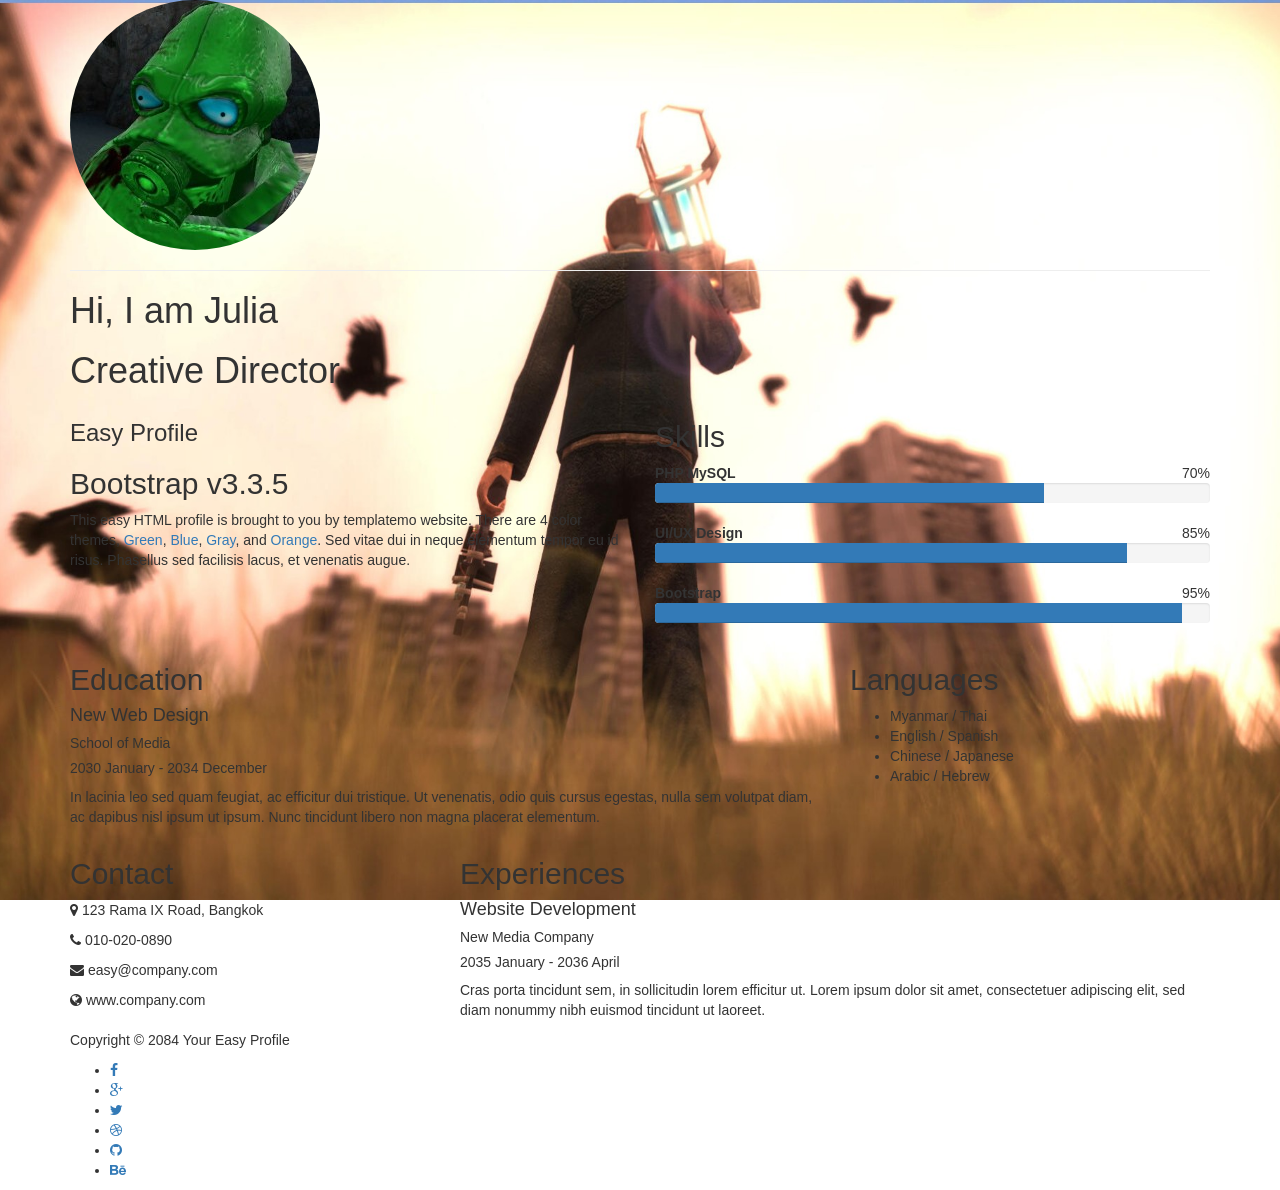
==== index-gray.html @ 64abebaf "Add files via upload" ====
<!DOCTYPE html>
<html lang="en">
<head>
	<meta charset="utf-8">
	<title>Easy Profile Gray - templatemo</title>
	<meta http-equiv="X-UA-Compatible" content="IE=Edge">
	<meta name="viewport" content="width=device-width, initial-scale=1">
	<meta name="keywords" content="">
	<meta name="description" content="">
<!-- 
Easy Profile Template
http://www.templatemo.com/tm-467-easy-profile
-->
	<!-- stylesheet css -->
	<link rel="stylesheet" href="css/bootstrap.min.css">
	<link rel="stylesheet" href="css/font-awesome.min.css">
	<link rel="stylesheet" href="css/templatemo-gray.css">
</head>
<body data-spy="scroll" data-target=".navbar-collapse">

<!-- preloader section -->
<div class="preloader">
	<div class="sk-spinner sk-spinner-wordpress">
       <span class="sk-inner-circle"></span>
     </div>
</div>

<!-- header section -->
<header>
	<div class="container">
		<div class="row">
			<div class="col-md-12 col-sm-12">
				<img src="images/tm-easy-profile.jpg" class="img-responsive img-circle tm-border" alt="templatemo easy profile">
				<hr>
				<h1 class="tm-title bold shadow">Hi, I am Julia</h1>
				<h1 class="white bold shadow">Creative Director</h1>
			</div>
		</div>
	</div>
</header>

<!-- about and skills section -->
<section class="container">
	<div class="row">
		<div class="col-md-6 col-sm-12">
			<div class="about">
				<h3 class="accent">Easy Profile</h3>
				<h2>Bootstrap v3.3.5</h2>
				<p>This easy HTML profile is brought to you by templatemo website. There are 4 color themes, <a href="index-green.html">Green</a>, <a href="index.html">Blue</a>, <a href="index-gray.html">Gray</a>, and <a href="index-orange.html">Orange</a>. Sed vitae dui in neque elementum tempor eu id risus. Phasellus sed facilisis lacus, et venenatis augue.</p>
			</div>
		</div>
		<div class="col-md-6 col-sm-12">
			<div class="skills">
				<h2 class="white">Skills</h2>
				<strong>PHP MySQL</strong>
				<span class="pull-right">70%</span>
					<div class="progress">
						<div class="progress-bar progress-bar-primary" role="progressbar" 
                        aria-valuenow="70" aria-valuemin="0" aria-valuemax="100" style="width: 70%;"></div>
					</div>
				<strong>UI/UX Design</strong>
				<span class="pull-right">85%</span>
					<div class="progress">
						<div class="progress-bar progress-bar-primary" role="progressbar" 
                        aria-valuenow="85" aria-valuemin="0" aria-valuemax="100" style="width: 85%;"></div>
					</div>
				<strong>Bootstrap</strong>
				<span class="pull-right">95%</span>
					<div class="progress">
						<div class="progress-bar progress-bar-primary" role="progressbar" 
                        aria-valuenow="95" aria-valuemin="0" aria-valuemax="100" style="width: 95%;"></div>
					</div>
			</div>
		</div>
	</div>
</section>

<!-- education and languages -->
<section class="container">
	<div class="row">
		<div class="col-md-8 col-sm-12">
			<div class="education">
				<h2 class="white">Education</h2>
					<div class="education-content">
						<h4 class="education-title accent">New Web Design</h4>
							<div class="education-school">
								<h5>School of Media</h5><span></span>
								<h5>2030 January - 2034 December</h5>
							</div>
						<p class="education-description">In lacinia leo sed quam feugiat, ac efficitur dui tristique. Ut venenatis, odio quis cursus egestas, nulla sem volutpat diam, ac dapibus nisl ipsum ut ipsum. Nunc tincidunt libero non magna placerat elementum.</p>
					</div>
			</div>
		</div>
		<div class="col-md-4 col-sm-12">
			<div class="languages">
				<h2>Languages</h2>
					<ul>
						<li>Myanmar / Thai</li>
						<li>English / Spanish</li>
						<li>Chinese / Japanese</li>
						<li>Arabic / Hebrew</li>
					</ul>
			</div>
		</div>
	</div>
</section>

<!-- contact and experience -->
<section class="container">
	<div class="row">
		<div class="col-md-4 col-sm-12">
			<div class="contact">
				<h2>Contact</h2>
					<p><i class="fa fa-map-marker"></i> 123 Rama IX Road, Bangkok</p>
					<p><i class="fa fa-phone"></i> 010-020-0890</p>
					<p><i class="fa fa-envelope"></i> easy@company.com</p>
					<p><i class="fa fa-globe"></i> www.company.com</p>
			</div>
		</div>
		<div class="col-md-8 col-sm-12">
			<div class="experience">
				<h2 class="white">Experiences</h2>
					<div class="experience-content">
						<h4 class="experience-title accent">Website Development</h4>
						<h5>New Media Company</h5><span></span>
						<h5>2035 January - 2036 April</h5>
						<p class="education-description">Cras porta tincidunt sem, in sollicitudin lorem efficitur ut. Lorem ipsum dolor sit amet, consectetuer adipiscing elit, sed diam nonummy nibh euismod tincidunt ut laoreet.</p>
					</div>
			</div>
		</div>
	</div>
</section>

<!-- footer section -->
<footer>
	<div class="container">
		<div class="row">
			<div class="col-md-12 col-sm-12">
				<p>Copyright &copy; 2084 Your Easy Profile</p>
				<ul class="social-icons">
					<li><a href="#" class="fa fa-facebook"></a></li>
                    <li><a href="#" class="fa fa-google-plus"></a></li>
					<li><a href="#" class="fa fa-twitter"></a></li>
					<li><a href="#" class="fa fa-dribbble"></a></li>
					<li><a href="#" class="fa fa-github"></a></li>
					<li><a href="#" class="fa fa-behance"></a></li>
				</ul>
			</div>
		</div>
	</div>
</footer>

<!-- javascript js -->	
<script src="js/jquery.js"></script>
<script src="js/bootstrap.min.js"></script>	
<script src="js/jquery.backstretch.min.js"></script>
<script src="js/custom.js"></script>

</body>
</html>
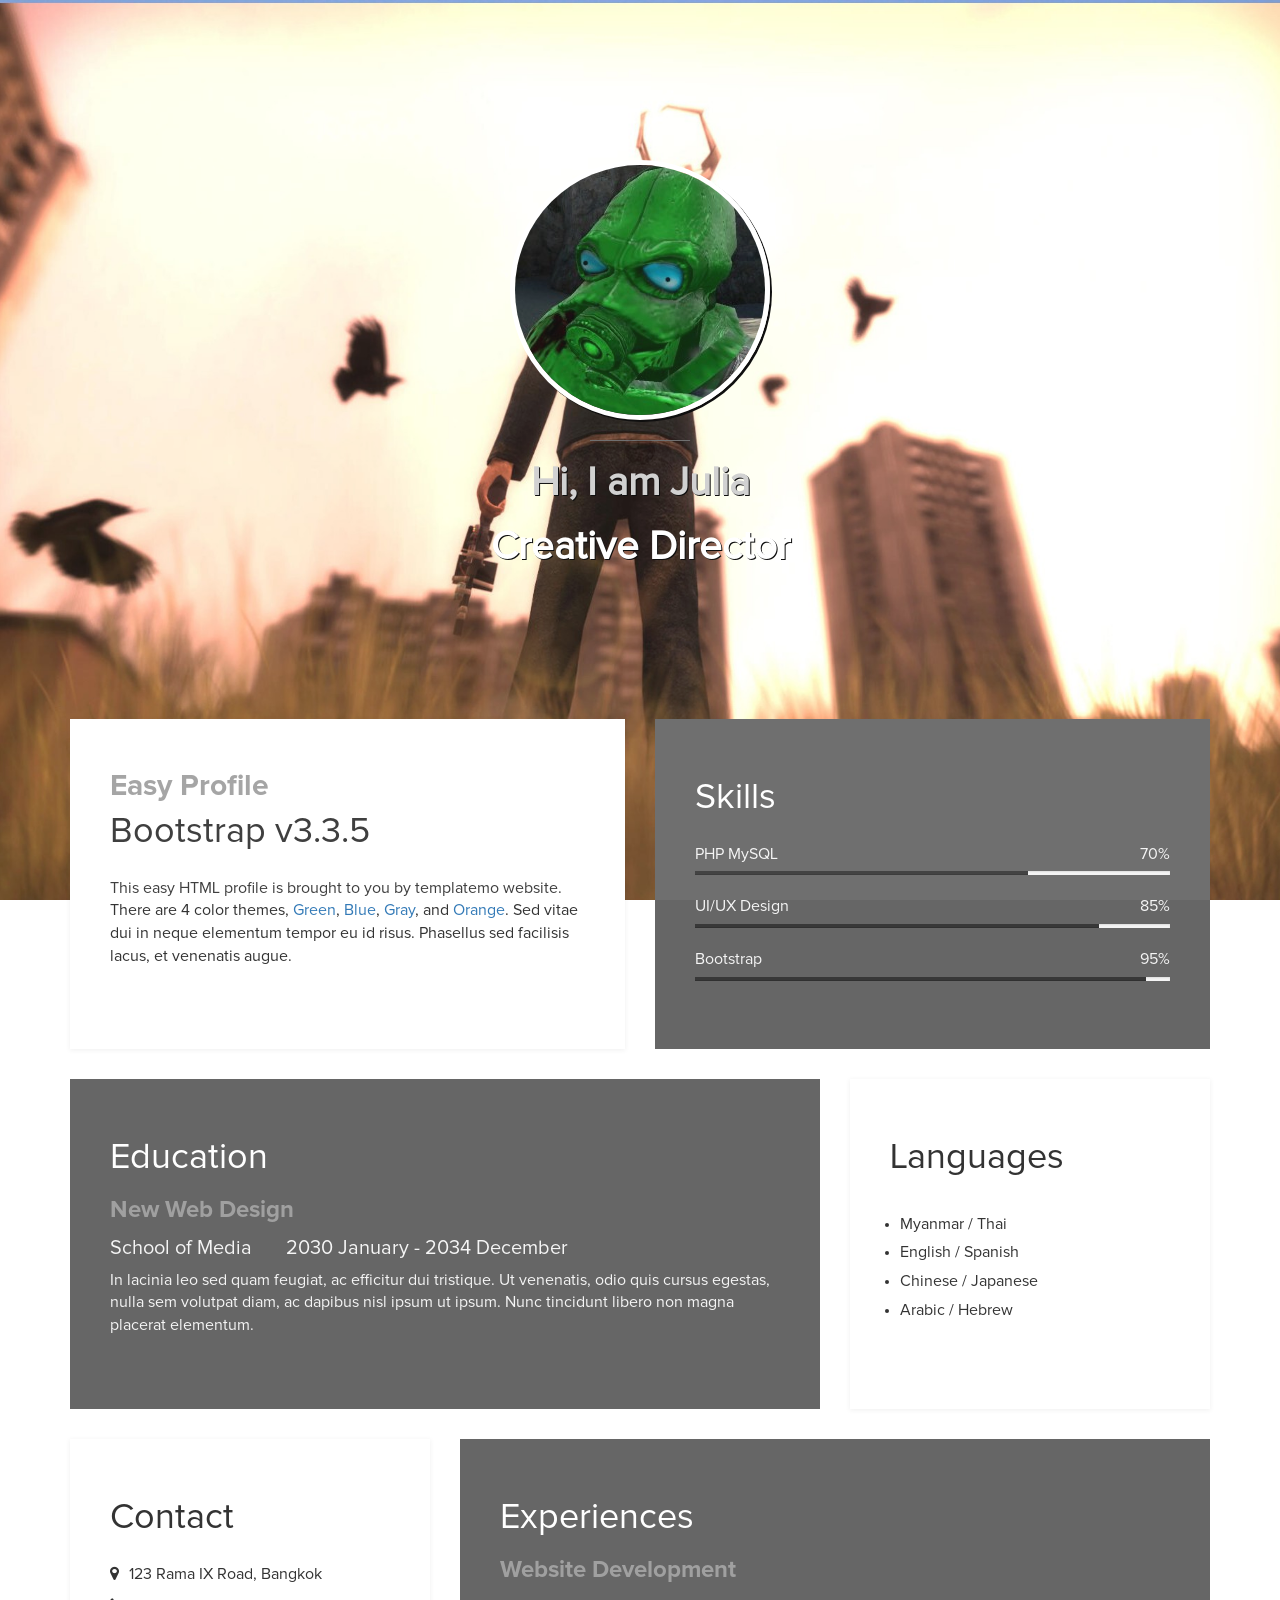
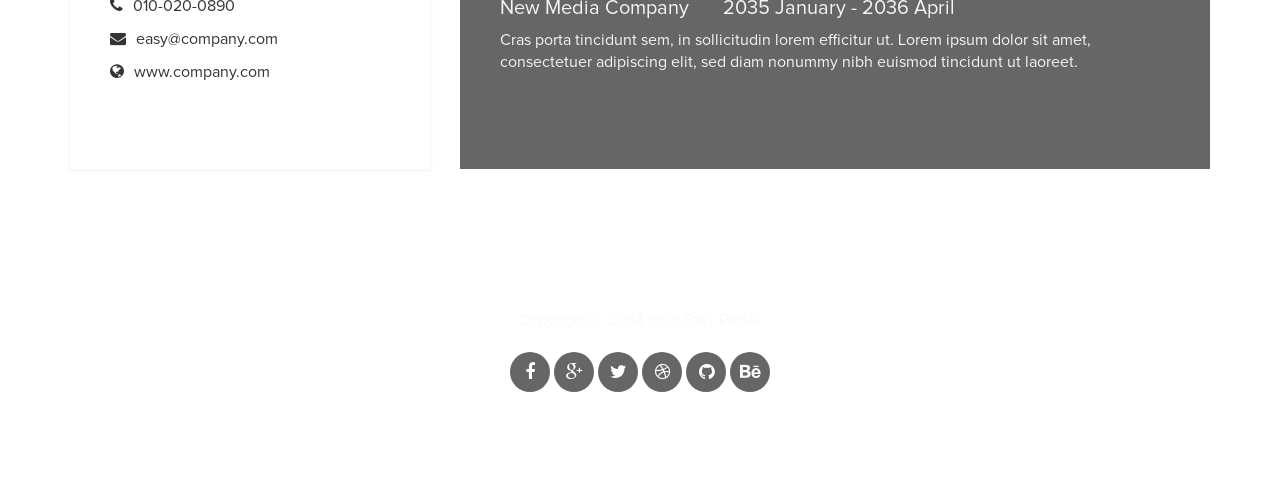
==== commit 7d7325f5: "Commit inicial" ====
--- a/index-gray.html
+++ b/index-gray.html
@@ -1,160 +1,160 @@
-<!DOCTYPE html>
-<html lang="en">
-<head>
-	<meta charset="utf-8">
-	<title>Easy Profile Gray - templatemo</title>
-	<meta http-equiv="X-UA-Compatible" content="IE=Edge">
-	<meta name="viewport" content="width=device-width, initial-scale=1">
-	<meta name="keywords" content="">
-	<meta name="description" content="">
-<!-- 
-Easy Profile Template
-http://www.templatemo.com/tm-467-easy-profile
--->
-	<!-- stylesheet css -->
-	<link rel="stylesheet" href="css/bootstrap.min.css">
-	<link rel="stylesheet" href="css/font-awesome.min.css">
-	<link rel="stylesheet" href="css/templatemo-gray.css">
-</head>
-<body data-spy="scroll" data-target=".navbar-collapse">
-
-<!-- preloader section -->
-<div class="preloader">
-	<div class="sk-spinner sk-spinner-wordpress">
-       <span class="sk-inner-circle"></span>
-     </div>
-</div>
-
-<!-- header section -->
-<header>
-	<div class="container">
-		<div class="row">
-			<div class="col-md-12 col-sm-12">
-				<img src="images/tm-easy-profile.jpg" class="img-responsive img-circle tm-border" alt="templatemo easy profile">
-				<hr>
-				<h1 class="tm-title bold shadow">Hi, I am Julia</h1>
-				<h1 class="white bold shadow">Creative Director</h1>
-			</div>
-		</div>
-	</div>
-</header>
-
-<!-- about and skills section -->
-<section class="container">
-	<div class="row">
-		<div class="col-md-6 col-sm-12">
-			<div class="about">
-				<h3 class="accent">Easy Profile</h3>
-				<h2>Bootstrap v3.3.5</h2>
-				<p>This easy HTML profile is brought to you by templatemo website. There are 4 color themes, <a href="index-green.html">Green</a>, <a href="index.html">Blue</a>, <a href="index-gray.html">Gray</a>, and <a href="index-orange.html">Orange</a>. Sed vitae dui in neque elementum tempor eu id risus. Phasellus sed facilisis lacus, et venenatis augue.</p>
-			</div>
-		</div>
-		<div class="col-md-6 col-sm-12">
-			<div class="skills">
-				<h2 class="white">Skills</h2>
-				<strong>PHP MySQL</strong>
-				<span class="pull-right">70%</span>
-					<div class="progress">
-						<div class="progress-bar progress-bar-primary" role="progressbar" 
-                        aria-valuenow="70" aria-valuemin="0" aria-valuemax="100" style="width: 70%;"></div>
-					</div>
-				<strong>UI/UX Design</strong>
-				<span class="pull-right">85%</span>
-					<div class="progress">
-						<div class="progress-bar progress-bar-primary" role="progressbar" 
-                        aria-valuenow="85" aria-valuemin="0" aria-valuemax="100" style="width: 85%;"></div>
-					</div>
-				<strong>Bootstrap</strong>
-				<span class="pull-right">95%</span>
-					<div class="progress">
-						<div class="progress-bar progress-bar-primary" role="progressbar" 
-                        aria-valuenow="95" aria-valuemin="0" aria-valuemax="100" style="width: 95%;"></div>
-					</div>
-			</div>
-		</div>
-	</div>
-</section>
-
-<!-- education and languages -->
-<section class="container">
-	<div class="row">
-		<div class="col-md-8 col-sm-12">
-			<div class="education">
-				<h2 class="white">Education</h2>
-					<div class="education-content">
-						<h4 class="education-title accent">New Web Design</h4>
-							<div class="education-school">
-								<h5>School of Media</h5><span></span>
-								<h5>2030 January - 2034 December</h5>
-							</div>
-						<p class="education-description">In lacinia leo sed quam feugiat, ac efficitur dui tristique. Ut venenatis, odio quis cursus egestas, nulla sem volutpat diam, ac dapibus nisl ipsum ut ipsum. Nunc tincidunt libero non magna placerat elementum.</p>
-					</div>
-			</div>
-		</div>
-		<div class="col-md-4 col-sm-12">
-			<div class="languages">
-				<h2>Languages</h2>
-					<ul>
-						<li>Myanmar / Thai</li>
-						<li>English / Spanish</li>
-						<li>Chinese / Japanese</li>
-						<li>Arabic / Hebrew</li>
-					</ul>
-			</div>
-		</div>
-	</div>
-</section>
-
-<!-- contact and experience -->
-<section class="container">
-	<div class="row">
-		<div class="col-md-4 col-sm-12">
-			<div class="contact">
-				<h2>Contact</h2>
-					<p><i class="fa fa-map-marker"></i> 123 Rama IX Road, Bangkok</p>
-					<p><i class="fa fa-phone"></i> 010-020-0890</p>
-					<p><i class="fa fa-envelope"></i> easy@company.com</p>
-					<p><i class="fa fa-globe"></i> www.company.com</p>
-			</div>
-		</div>
-		<div class="col-md-8 col-sm-12">
-			<div class="experience">
-				<h2 class="white">Experiences</h2>
-					<div class="experience-content">
-						<h4 class="experience-title accent">Website Development</h4>
-						<h5>New Media Company</h5><span></span>
-						<h5>2035 January - 2036 April</h5>
-						<p class="education-description">Cras porta tincidunt sem, in sollicitudin lorem efficitur ut. Lorem ipsum dolor sit amet, consectetuer adipiscing elit, sed diam nonummy nibh euismod tincidunt ut laoreet.</p>
-					</div>
-			</div>
-		</div>
-	</div>
-</section>
-
-<!-- footer section -->
-<footer>
-	<div class="container">
-		<div class="row">
-			<div class="col-md-12 col-sm-12">
-				<p>Copyright &copy; 2084 Your Easy Profile</p>
-				<ul class="social-icons">
-					<li><a href="#" class="fa fa-facebook"></a></li>
-                    <li><a href="#" class="fa fa-google-plus"></a></li>
-					<li><a href="#" class="fa fa-twitter"></a></li>
-					<li><a href="#" class="fa fa-dribbble"></a></li>
-					<li><a href="#" class="fa fa-github"></a></li>
-					<li><a href="#" class="fa fa-behance"></a></li>
-				</ul>
-			</div>
-		</div>
-	</div>
-</footer>
-
-<!-- javascript js -->	
-<script src="js/jquery.js"></script>
-<script src="js/bootstrap.min.js"></script>	
-<script src="js/jquery.backstretch.min.js"></script>
-<script src="js/custom.js"></script>
-
-</body>
+<!DOCTYPE html>
+<html lang="en">
+<head>
+	<meta charset="utf-8">
+	<title>Easy Profile Gray - templatemo</title>
+	<meta http-equiv="X-UA-Compatible" content="IE=Edge">
+	<meta name="viewport" content="width=device-width, initial-scale=1">
+	<meta name="keywords" content="">
+	<meta name="description" content="">
+<!-- 
+Easy Profile Template
+http://www.templatemo.com/tm-467-easy-profile
+-->
+	<!-- stylesheet css -->
+	<link rel="stylesheet" href="css/bootstrap.min.css">
+	<link rel="stylesheet" href="css/font-awesome.min.css">
+	<link rel="stylesheet" href="css/templatemo-gray.css">
+</head>
+<body data-spy="scroll" data-target=".navbar-collapse">
+
+<!-- preloader section -->
+<div class="preloader">
+	<div class="sk-spinner sk-spinner-wordpress">
+       <span class="sk-inner-circle"></span>
+     </div>
+</div>
+
+<!-- header section -->
+<header>
+	<div class="container">
+		<div class="row">
+			<div class="col-md-12 col-sm-12">
+				<img src="images/tm-easy-profile.jpg" class="img-responsive img-circle tm-border" alt="templatemo easy profile">
+				<hr>
+				<h1 class="tm-title bold shadow">Hi, I am Julia</h1>
+				<h1 class="white bold shadow">Creative Director</h1>
+			</div>
+		</div>
+	</div>
+</header>
+
+<!-- about and skills section -->
+<section class="container">
+	<div class="row">
+		<div class="col-md-6 col-sm-12">
+			<div class="about">
+				<h3 class="accent">Easy Profile</h3>
+				<h2>Bootstrap v3.3.5</h2>
+				<p>This easy HTML profile is brought to you by templatemo website. There are 4 color themes, <a href="index-green.html">Green</a>, <a href="index.html">Blue</a>, <a href="index-gray.html">Gray</a>, and <a href="index-orange.html">Orange</a>. Sed vitae dui in neque elementum tempor eu id risus. Phasellus sed facilisis lacus, et venenatis augue.</p>
+			</div>
+		</div>
+		<div class="col-md-6 col-sm-12">
+			<div class="skills">
+				<h2 class="white">Skills</h2>
+				<strong>PHP MySQL</strong>
+				<span class="pull-right">70%</span>
+					<div class="progress">
+						<div class="progress-bar progress-bar-primary" role="progressbar" 
+                        aria-valuenow="70" aria-valuemin="0" aria-valuemax="100" style="width: 70%;"></div>
+					</div>
+				<strong>UI/UX Design</strong>
+				<span class="pull-right">85%</span>
+					<div class="progress">
+						<div class="progress-bar progress-bar-primary" role="progressbar" 
+                        aria-valuenow="85" aria-valuemin="0" aria-valuemax="100" style="width: 85%;"></div>
+					</div>
+				<strong>Bootstrap</strong>
+				<span class="pull-right">95%</span>
+					<div class="progress">
+						<div class="progress-bar progress-bar-primary" role="progressbar" 
+                        aria-valuenow="95" aria-valuemin="0" aria-valuemax="100" style="width: 95%;"></div>
+					</div>
+			</div>
+		</div>
+	</div>
+</section>
+
+<!-- education and languages -->
+<section class="container">
+	<div class="row">
+		<div class="col-md-8 col-sm-12">
+			<div class="education">
+				<h2 class="white">Education</h2>
+					<div class="education-content">
+						<h4 class="education-title accent">New Web Design</h4>
+							<div class="education-school">
+								<h5>School of Media</h5><span></span>
+								<h5>2030 January - 2034 December</h5>
+							</div>
+						<p class="education-description">In lacinia leo sed quam feugiat, ac efficitur dui tristique. Ut venenatis, odio quis cursus egestas, nulla sem volutpat diam, ac dapibus nisl ipsum ut ipsum. Nunc tincidunt libero non magna placerat elementum.</p>
+					</div>
+			</div>
+		</div>
+		<div class="col-md-4 col-sm-12">
+			<div class="languages">
+				<h2>Languages</h2>
+					<ul>
+						<li>Myanmar / Thai</li>
+						<li>English / Spanish</li>
+						<li>Chinese / Japanese</li>
+						<li>Arabic / Hebrew</li>
+					</ul>
+			</div>
+		</div>
+	</div>
+</section>
+
+<!-- contact and experience -->
+<section class="container">
+	<div class="row">
+		<div class="col-md-4 col-sm-12">
+			<div class="contact">
+				<h2>Contact</h2>
+					<p><i class="fa fa-map-marker"></i> 123 Rama IX Road, Bangkok</p>
+					<p><i class="fa fa-phone"></i> 010-020-0890</p>
+					<p><i class="fa fa-envelope"></i> easy@company.com</p>
+					<p><i class="fa fa-globe"></i> www.company.com</p>
+			</div>
+		</div>
+		<div class="col-md-8 col-sm-12">
+			<div class="experience">
+				<h2 class="white">Experiences</h2>
+					<div class="experience-content">
+						<h4 class="experience-title accent">Website Development</h4>
+						<h5>New Media Company</h5><span></span>
+						<h5>2035 January - 2036 April</h5>
+						<p class="education-description">Cras porta tincidunt sem, in sollicitudin lorem efficitur ut. Lorem ipsum dolor sit amet, consectetuer adipiscing elit, sed diam nonummy nibh euismod tincidunt ut laoreet.</p>
+					</div>
+			</div>
+		</div>
+	</div>
+</section>
+
+<!-- footer section -->
+<footer>
+	<div class="container">
+		<div class="row">
+			<div class="col-md-12 col-sm-12">
+				<p>Copyright &copy; 2084 Your Easy Profile</p>
+				<ul class="social-icons">
+					<li><a href="#" class="fa fa-facebook"></a></li>
+                    <li><a href="#" class="fa fa-google-plus"></a></li>
+					<li><a href="#" class="fa fa-twitter"></a></li>
+					<li><a href="#" class="fa fa-dribbble"></a></li>
+					<li><a href="#" class="fa fa-github"></a></li>
+					<li><a href="#" class="fa fa-behance"></a></li>
+				</ul>
+			</div>
+		</div>
+	</div>
+</footer>
+
+<!-- javascript js -->	
+<script src="js/jquery.js"></script>
+<script src="js/bootstrap.min.js"></script>	
+<script src="js/jquery.backstretch.min.js"></script>
+<script src="js/custom.js"></script>
+
+</body>
 </html>
--- a/css/templatemo-gray.css
+++ b/css/templatemo-gray.css
@@ -0,0 +1,291 @@
+/*
+
+Easy Profile Template
+http://www.templatemo.com/tm-467-easy-profile
+
+*/
+
+html, body {
+  margin:0;border:0;padding:0;
+  font-size:16px;
+  font-family:'Proxima';
+  overflow-x:hidden;
+  position: relative;
+  vertical-align: baseline;
+}
+
+html {
+    -webkit-font-smoothing: antialiased;
+}
+
+h1 {font-size:40px;}
+h2 {font-size:36px;}
+h3 {font-size:30px;}
+h4 {font-size:24px;}
+h5 {font-size:20px;}
+h6 {font-size:18px;}
+
+h2 {
+  padding-bottom: 14px;
+}
+
+.accent {
+  font-family: 'Proxima Bold';
+  line-height: 14px;
+  color: #A0A0A0;
+}
+
+.bold {
+	font-weight: bold;
+}
+
+.tm-border {
+	border: 5px solid #fff;
+	box-shadow: 2px 2px #000;
+}
+
+.shadow {
+	text-shadow: 1px 1px #000;
+}
+
+.tm-title {
+	color: #CFCFCF;
+}
+
+.white {
+  color: #fff;
+}
+
+.about,.skills,
+.education,.languages,
+.contact, .experience {
+  padding: 40px;
+  min-height: 330px;
+}
+
+.education, .languages,
+.contact, .experience {
+  margin-top: 30px;
+}
+
+@font-face {
+    font-family: 'Proxima';
+    src: url(../fonts/ProximaNova-Regular.otf);
+}
+
+@font-face {
+    font-family: 'Proxima Bold';
+    src: url(../fonts/ProximaNova-Bold.otf);
+}
+
+/* preloader section */
+.preloader {
+  position: fixed;
+  top: 0;
+  left: 0;
+   width: 100%;
+  height: 100%;
+   z-index: 99999;
+   display: -webkit-flex;
+    display: -ms-flexbox;
+   display: flex;
+   -webkit-flex-flow: row nowrap;
+   -ms-flex-flow: row nowrap;
+    flex-flow: row nowrap;
+     -webkit-justify-content: center;
+    -ms-flex-pack: center;
+    justify-content: center;
+    -webkit-align-items: center;
+     -ms-flex-align: center;
+     align-items: center;
+    background: none repeat scroll 0 0 #fff;
+  background: none repeat scroll 0 0 #f9f9f9;
+}
+.sk-spinner-wordpress.sk-spinner {
+  background-color: #666666;
+  width: 30px;
+  height: 30px;
+  border-radius: 30px;
+  position: relative;
+  -webkit-animation: sk-innerCircle 1s linear infinite;
+          animation: sk-innerCircle 1s linear infinite; }
+.sk-spinner-wordpress .sk-inner-circle {
+  display: block;
+  background-color: #fff;
+  width: 8px;
+  height: 8px;
+  position: absolute;
+  border-radius: 8px;
+  top: 5px;
+  left: 5px; }
+
+@-webkit-keyframes sk-innerCircle {
+  0% {
+    -webkit-transform: rotate(0);
+            transform: rotate(0); }
+
+  100% {
+    -webkit-transform: rotate(360deg);
+            transform: rotate(360deg); } }
+
+@keyframes sk-innerCircle {
+  0% {
+    -webkit-transform: rotate(0);
+            transform: rotate(0); }
+
+  100% {
+    -webkit-transform: rotate(360deg);
+            transform: rotate(360deg); } }
+
+/* header section */
+header {
+  text-align: center;
+  min-height: 400px;
+  overflow: hidden;
+  position: relative;
+  padding-top: 160px;
+  padding-bottom: 140px;
+}
+header img {
+  display: inline-block !important;
+}
+header h2 {
+  padding-top: 40px;
+}
+header hr {
+  border-color: #666666;
+  width: 100px;
+}
+
+/* about section */
+.about {
+  background: #fff;
+  box-shadow: 0px 1px 5px rgba(50,50,50,0.08);
+}
+
+/* skills section */
+.skills {
+  background: #666666;
+  color: #f5f5f5;
+}
+.skills .progress {
+  border-radius: 0px;
+  height: 4px;
+}
+.skills .progress .progress-bar-primary {
+  background: #383838;
+}
+.skills strong {
+  display: inline-block;
+  font-weight: normal;
+  padding-bottom: 6px;
+}
+
+/* education section */
+.education {
+  background: #666666;
+  color: #f5f5f5;
+}
+.education .education-content {
+  padding-bottom: 14px;
+}
+.education h5 {
+  display: inline-block;
+}
+.education span {
+  padding-right: 10px;
+  padding-left: 20px;
+}
+
+/* languages section */
+.languages {
+  background: #fff;
+ box-shadow: 0px 1px 5px rgba(50,50,50,0.08);
+}
+.languages ul {
+  padding: 10px;
+}
+.languages ul li {
+  padding-bottom: 6px;
+}
+
+/* contact section */
+.contact {
+  background: #fff;
+ box-shadow: 0px 1px 5px rgba(50,50,50,0.08);
+}
+.contact .fa {
+  padding-right: 6px;
+}
+
+/* experience section */
+.experience {
+  background: #666666;
+  color: #f5f5f5;
+}
+.experience .experience-content {
+  padding-bottom: 14px;
+}
+.experience h5 {
+  display: inline-block;
+}
+.experience span {
+  padding-right: 10px;
+  padding-left: 20px;
+}
+
+/* footer section */
+footer {
+  color: #f9f9f9;
+  text-align: center;
+  padding-top: 140px;
+  padding-bottom: 100px;
+}
+
+/* social icon section */
+.social-icons {
+  padding: 0;
+  margin: 0;
+}
+.social-icons li {
+  display: inline-block;
+  list-style: none;
+}
+.social-icons li a {
+  background: #666666;
+  border-radius: 50%;
+  color: #fff;
+  text-decoration: none;
+  font-size: 18px;
+  width: 40px;
+  height: 40px;
+  line-height: 40px;
+  text-align: center;
+  transition: all 0.4s ease-in;
+  position: relative;
+  bottom: 10px;
+  top: 10px;
+}
+.social-icons li a:hover {
+  background: #202020;
+  color: #fff;
+}
+
+@media ( max-width: 980px ) {
+  .skills {
+    margin-top: 30px;
+  }
+}
+
+@media ( max-width: 360px ) {
+  header h1 {
+    font-size: 30px;
+  }
+  .about h2 {
+    font-size: 24px;
+  }
+  .education h4,
+  .experience h4 {
+    font-size: 20px;
+  }
+}
